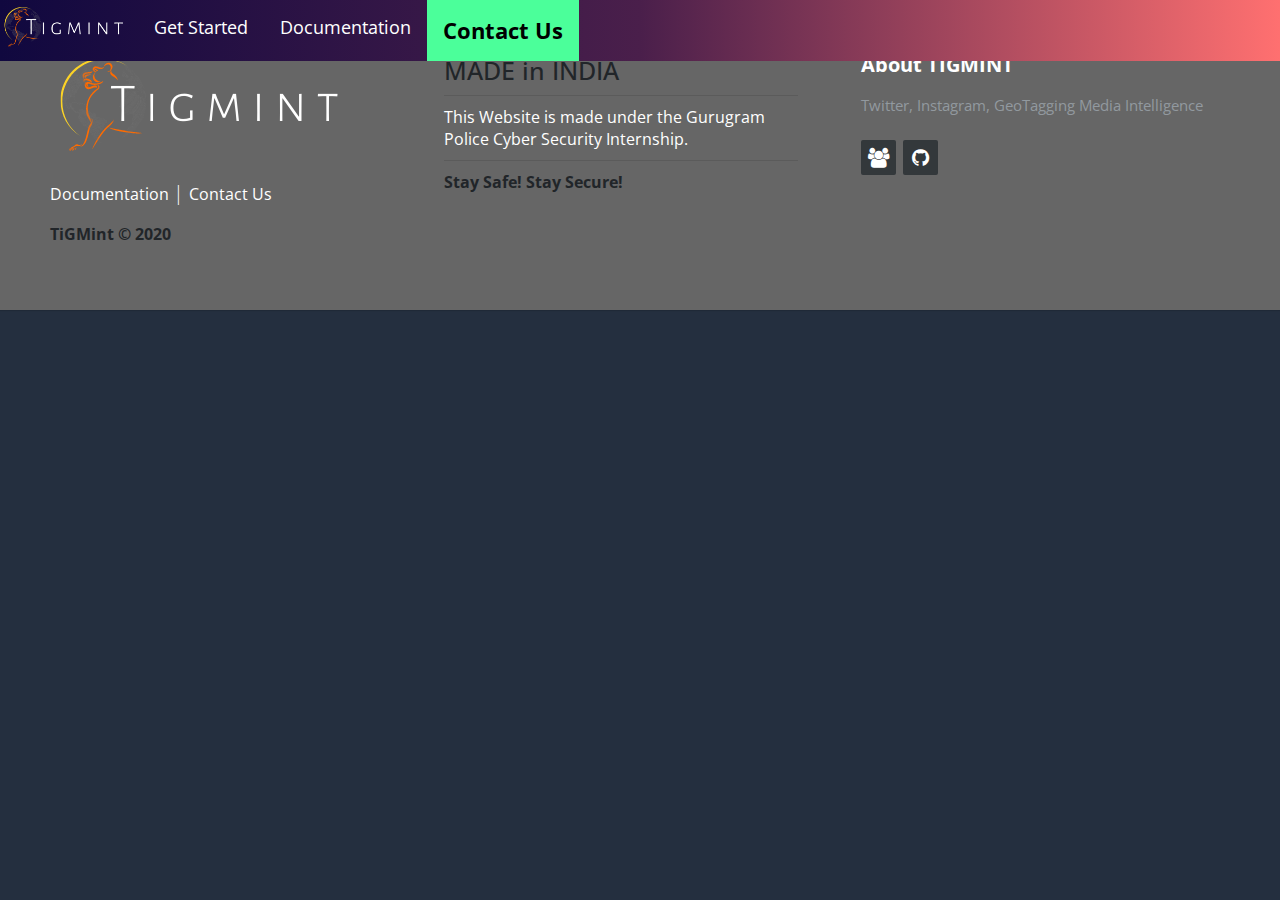
==== contact.html @ 7068c43c "phase 2" ====
<!DOCTYPE html>
<html lang="en">
  <head>
    <meta charset="UTF-8" />
    <meta name="viewport" content="width=device-width, initial-scale=1.0" />
    <title>TiGMint</title>

    <!-- Bootstrap -->
    <link
      rel="stylesheet"
      href="https://maxcdn.bootstrapcdn.com/bootstrap/3.4.1/css/bootstrap.min.css"
    />
    <link
      rel="stylesheet"
      href="https://netdna.bootstrapcdn.com/bootstrap/3.1.1/css/bootstrap.min.css"
    />
    <link
      rel="stylesheet"
      href="https://maxcdn.bootstrapcdn.com/bootstrap/4.5.0/css/bootstrap.min.css"
    />

    <!-- Css Files -->
    <link rel="stylesheet" href="./css/backgrounds.css" />
    <link rel="stylesheet" href="./css/bootstrap-style.css" />
    <link rel="stylesheet" href="./css/footer.css" />
    <link rel="stylesheet" href="./css/preloader.css" />
    <link
      rel="stylesheet"
      href="https://cdnjs.cloudflare.com/ajax/libs/font-awesome/4.7.0/css/font-awesome.min.css"
    />

    <!-- fonts -->
    <link
      href="https://fonts.googleapis.com/css2?family=Libre+Baskerville:ital@1&family=Open+Sans&display=swap"
      rel="stylesheet"
    />
    <!-- font-family: 'Libre Baskerville', serif;
font-family: 'Open Sans', sans-serif; -->

    <!-- JS Files Imported here -->
    <script type="text/javascript" src="./js/nav.js"></script>
  </head>

  <body onload="wait()">
    <!-- HEADER -->
    <header>
      <div class="topnav" id="myTopnav">
        <img
          onclick="location.href='index.html'"
          class="logo-top"
          src="./img/tigmint_logo.png"
        />
        <a href="index.html">Get Started</a>
        <a href="documentation.html">Documentation</a>
        <a href="contact.html" class="active">Contact Us</a>
        <a href="javascript:void(0);" class="icon" onclick="navRes()">
          <i class="fa fa-bars"></i>
        </a>
      </div>
    </header>
    <!-- HEADER ends here -->

    <!--  Footer here -->
    <footer class="footer-distributed">
      <div class="footer-left">
        <img src="./img/footer-logo.png" />
        <p class="footer-links">
          <a href="./documentation.html" class="link-1">Documentation</a>
          <a href="./contact.html">Contact Us</a>
        </p>
        <p>TiGMint © 2020</p>
      </div>

      <div class="footer-center">
        <h1>MADE in INDIA</h1>
        <hr />
        <p>
          This Website is made under the Gurugram Police Cyber Security
          Internship.
        </p>
        <hr />
        Stay Safe! Stay Secure!
      </div>

      <div class="footer-right">
        <p class="footer-company-about">
          <span>About TIGMINT</span>
          Twitter, Instagram, GeoTagging Media Intelligence
        </p>

        <div class="footer-icons">
          <a target="_blank" href="./contact.html"
            ><i class="fa fa-group"></i
          ></a>
          <a target="_blank" href="https://github.com/Yajassardana/TIGMINT"
            ><i class="fa fa-github"></i
          ></a>
        </div>
      </div>
    </footer>

    <!-- loader -->
    <div id="waiting" class="loader-wrapper">
      <!-- Loading square for squar.red network -->
      <span class="loader"><span class="loader-inner"></span></span>
    </div>

    <script>
      // $(window).on("load", function(){
      //   $(".loader-wrapper").fadeOut("slow");
      // });
      var preloader = document.getElementById('waiting');
      function wait() {
        preloader.style.display = 'none';
      }
    </script>
  </body>
</html>
---- css/backgrounds.css ----
* {
  margin: 0;
  padding: 0;
}
#loading {
  position: fixed;
  width: 100%;
  height: 100vh;
  background: #f1f2f3 url(https://loading.io/asset/389368) no-repeat center;
  z-index: 100000;
}

.header,
.footer,
h1,
h2,
h3,
h4,
h5,
h6 {
  font-family: 'Open Sans', sans-serif;
}

.logo-top {
  width: 10%;
  float: left;
  margin-right: 10px;
}

.main {
  margin-top: 45px;
}

.bg-1 {
  height: fit-content;
  padding: 20px;
  padding-bottom: 30px;
}
/* -------------------------------------   NAVIGATION -------------------------------- */

.topnav {
  background: linear-gradient(90deg, #10083f, #4a1f4b, #ff7070);
  overflow: hidden;
  position: fixed; /* Set the navbar to fixed position */
  top: 0; /* Position the navbar at the top of the page */
  width: 100%; /* Full width */
}

/* Style the links inside the navigation bar */
.topnav a {
  float: left;
  display: block;
  color: #ffffff;
  text-align: center;
  padding: 14px 16px;
  text-decoration: none;
  font-size: 18px;
}

/* Change the color of links on hover */
.topnav a:hover {
  background-color: #ddd;
  color: black;
}

/* Add an active class to highlight the current page */
.topnav a.active {
  background-color: #4bff9a;
  color: black;
  font-size: 22px;
  font-weight: bold;
}

/* Hide the link that should open and close the topnav on small screens */
.topnav .icon {
  display: none;
}

/* NAVigation Responsivnesss */
/* When the screen is less than 600 pixels wide, hide all links, except for the first one ("Home"). Show the link that contains should open and close the topnav (.icon) */
@media screen and (max-width: 600px) {
  .topnav a:not(:first-child) {
    display: none;
  }
  .topnav a.icon {
    float: right;
    display: block;
    font-size: 28px;
  }
  .logo-top {
    width: 50%;
  }
}

/* The "responsive" class is added to the topnav with JavaScript when the user clicks on the icon. This class makes the topnav look good on small screens (display the links vertically instead of horizontally) */
@media screen and (max-width: 600px) {
  .topnav.responsive {
    position: relative;
  }
  .topnav.responsive a.icon {
    position: absolute;
    right: 0;
    top: 0;
  }
  .topnav.responsive a {
    float: none;
    display: table-caption;
    text-align: center;
  }
}
---- css/footer.css ----
@import url(
  https://fonts.googleapis.com/css?family=Open + Sans:400,
  500,
  300,
  700
);

* {
  font-family: Open Sans;
}

section {
  width: 100%;
  display: inline-block;
  background: #333;
  height: 50vh;
  text-align: center;
  font-size: 22px;
  font-weight: 700;
  text-decoration: underline;
}

.footer-distributed {
  background: #666;
  box-shadow: 0 1px 1px 0 rgba(0, 0, 0, 0.12);
  box-sizing: border-box;
  width: 100%;
  text-align: left;
  font: bold 16px sans-serif;
  padding: 55px 50px;
}

.footer-distributed .footer-left,
.footer-distributed .footer-center,
.footer-distributed .footer-right {
  display: inline-block;
  vertical-align: top;
}

/* Footer left */

.footer-distributed .footer-left {
  width: 33%;
}

/* The company logo */

.footer-distributed h3 {
  color: #ffffff;
  font: normal 36px 'Open Sans', cursive;
  margin: 0;
}

.footer-distributed h3 span {
  color: lightseagreen;
}

/* Footer links */

.footer-distributed .footer-links {
  color: #ffffff;
  margin: 20px 0 12px;
  padding: 0;
}

.footer-distributed .footer-links a {
  display: inline-block;
  line-height: 1.8;
  font-weight: 400;
  text-decoration: none;
  color: inherit;
}

.footer-distributed .footer-company-name {
  color: #222;
  font-size: 14px;
  font-weight: normal;
  margin: 0;
}

/* Footer Center */

.footer-distributed .footer-center {
  width: 30%;
  margin-right: 5%;
}

.footer-distributed .footer-center i {
  background-color: #33383b;
  color: #ffffff;
  font-size: 25px;
  width: 38px;
  height: 38px;
  border-radius: 50%;
  text-align: center;
  line-height: 42px;
  margin: 10px 15px;
  vertical-align: middle;
}

.footer-distributed .footer-center i.fa-envelope {
  font-size: 17px;
  line-height: 38px;
}

.footer-distributed .footer-center p {
  display: inline-block;
  color: #ffffff;
  font-weight: 400;
  vertical-align: middle;
  margin: 0;
}

.footer-distributed .footer-center p span {
  display: block;
  font-weight: normal;
  font-size: 14px;
  line-height: 2;
}

.footer-distributed .footer-center p a {
  color: lightseagreen;
  text-decoration: none;
}

.footer-distributed .footer-links a:before {
  content: '|';
  font-weight: 300;
  font-size: 20px;
  left: 0;
  color: #fff;
  display: inline-block;
  padding-right: 5px;
}

.footer-distributed .footer-links .link-1:before {
  content: none;
}

/* Footer Right */

.footer-distributed .footer-right {
  width: 30%;
}

.footer-distributed .footer-company-about {
  line-height: 20px;
  color: #92999f;
  font-size: 15px;
  font-weight: normal;
  margin: 0;
}

.footer-distributed .footer-company-about span {
  display: block;
  color: #ffffff;
  font-size: 20px;
  font-weight: bold;
  margin-bottom: 20px;
}

.footer-distributed .footer-icons {
  margin-top: 25px;
}

.footer-distributed .footer-icons a {
  display: inline-block;
  width: 35px;
  height: 35px;
  cursor: pointer;
  background-color: #33383b;
  border-radius: 2px;

  font-size: 20px;
  color: #ffffff;
  text-align: center;
  line-height: 35px;

  margin-right: 3px;
  margin-bottom: 5px;
}


@media (max-width: 880px) {
  .footer-distributed {
    font: bold 14px sans-serif;
  }

  .footer-distributed .footer-left,
  .footer-distributed .footer-center,
  .footer-distributed .footer-right {
    display: block;
    width: 100%;
    margin-bottom: 40px;
    text-align: center;
  }

  .footer-distributed .footer-center i {
    margin-left: 0;
  }
}
---- css/preloader.css ----
body,
html {
  height: 100%;
  text-align: center;
}

body {
  background-color: #242f3f;
}

.loader {
  display: inline-block;
  width: 100px;
  height: 100px;
  position: relative;
  border: 4px solid #fff;
  animation: loader 2s infinite ease;
}

.loader-wrapper {
  width: 100%;
  height: 100%;
  position: fixed;
  top: 0;
  left: 0;
  background-color: #002042;
  display: flex;
  justify-content: center;
  align-items: center;
}

.loader-inner {
  vertical-align: top;
  display: inline-block;
  width: 100%;
  background-color: #fff;
  animation: loader-inner 2s infinite ease-in;
}

@keyframes loader {
  0% {
    transform: rotate(0deg);
  }

  25% {
    transform: rotate(180deg);
  }

  50% {
    transform: rotate(180deg);
  }

  75% {
    transform: rotate(360deg);
  }

  100% {
    transform: rotate(360deg);
  }
}

@keyframes loader-inner {
  0% {
    height: 0%;
  }

  25% {
    height: 0%;
  }

  50% {
    height: 100%;
  }

  75% {
    height: 100%;
  }

  100% {
    height: 0%;
  }
}
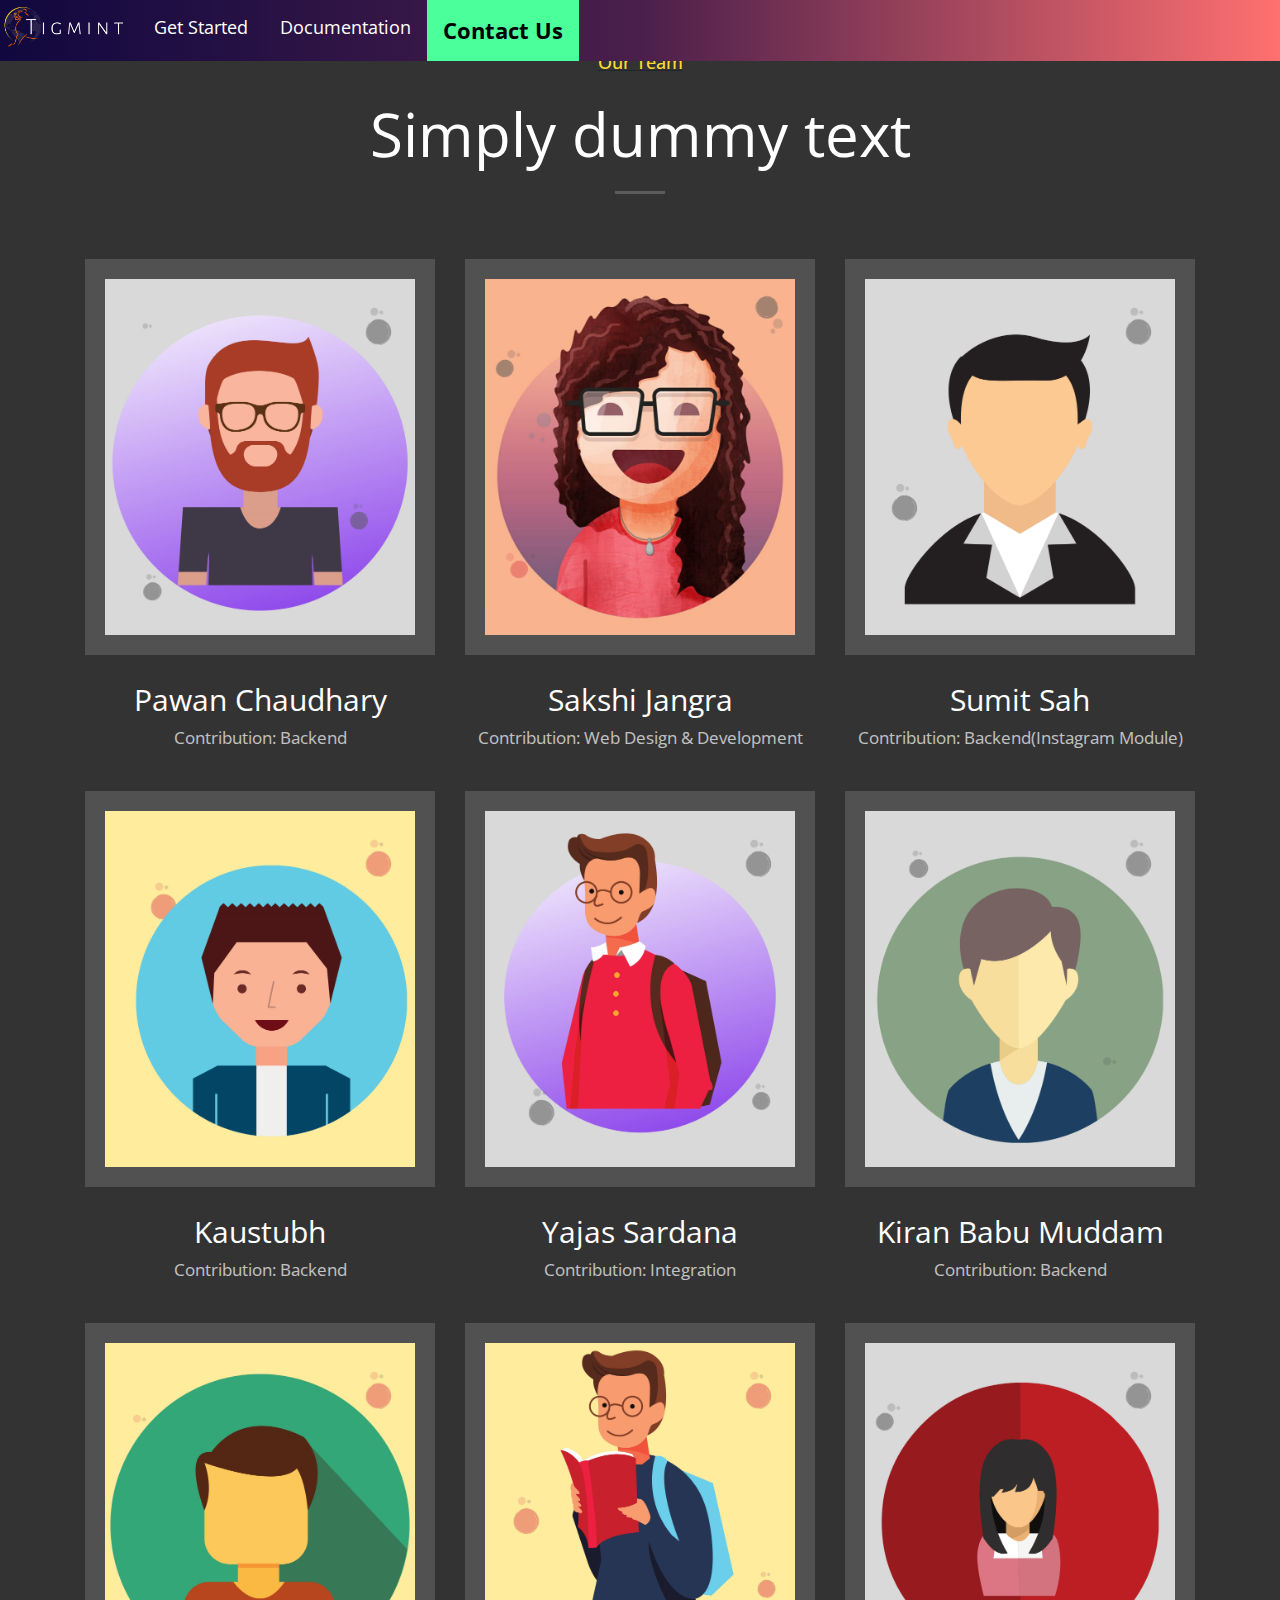
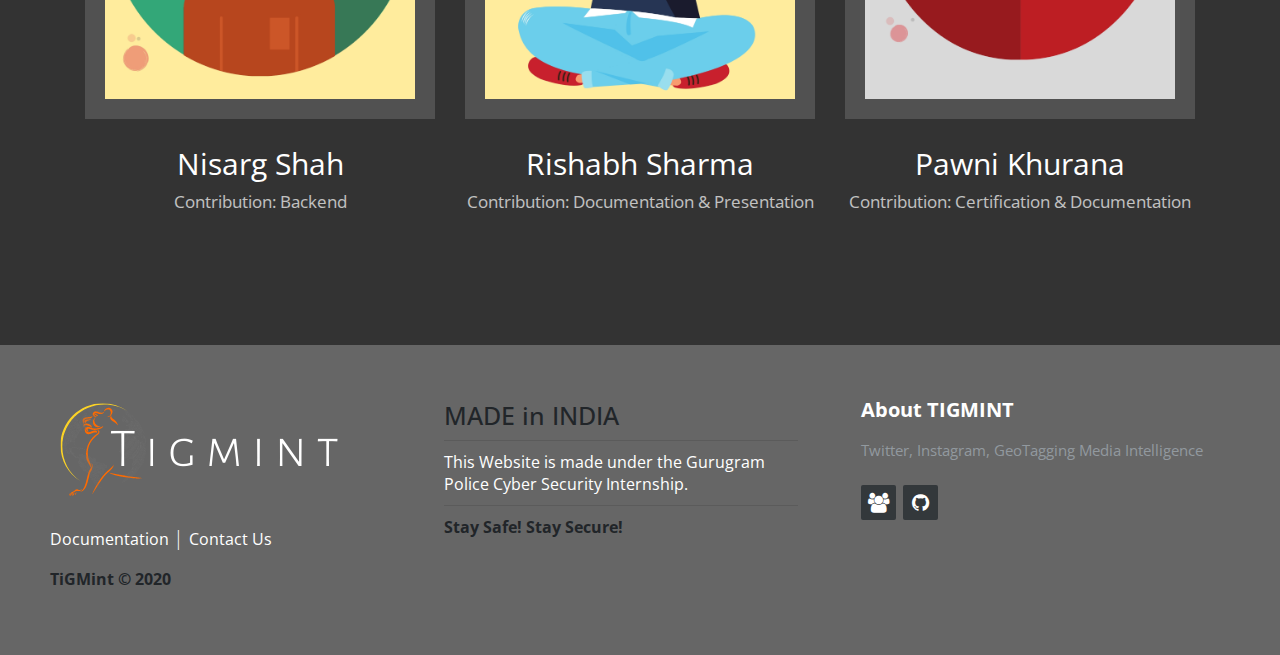
==== commit 418d31d4: "Contact Us cpmpleted" ====
--- a/contact.html
+++ b/contact.html
@@ -5,9 +5,23 @@
     <meta name="viewport" content="width=device-width, initial-scale=1.0" />
     <title>TiGMint</title>
 
+    <!-- CSS  -->
+    <link rel="stylesheet" href="./css/contact.css" />
+
+    <!-- favicon -->
+    <link rel="icon" type="image/png" href="./img/favicon2.png" />
+
     <!-- Bootstrap -->
     <link
       rel="stylesheet"
+      href="https://cdnjs.cloudflare.com/ajax/libs/font-awesome/4.7.0/css/font-awesome.min.css"
+    />
+    <link
+      rel="stylesheet"
+      href="https://cdnjs.cloudflare.com/ajax/libs/font-awesome/4.7.0/css/font-awesome.min.css"
+    />
+    <link
+      rel="stylesheet"
       href="https://maxcdn.bootstrapcdn.com/bootstrap/3.4.1/css/bootstrap.min.css"
     />
     <link
@@ -18,7 +32,30 @@
       rel="stylesheet"
       href="https://maxcdn.bootstrapcdn.com/bootstrap/4.5.0/css/bootstrap.min.css"
     />
-
+    <link
+      rel="stylesheet"
+      href="https://maxcdn.bootstrapcdn.com/bootstrap/4.5.0/css/bootstrap.min.css"
+    />
+    <link
+      rel="stylesheet"
+      href="https://maxcdn.bootstrapcdn.com/bootstrap/3.4.1/css/bootstrap.min.css"
+    />
+    <link
+      rel="stylesheet"
+      href="https://netdna.bootstrapcdn.com/bootstrap/3.1.1/css/bootstrap.min.css"
+    />
+    <link
+      rel="stylesheet"
+      href="https://maxcdn.bootstrapcdn.com/bootstrap/4.5.0/css/bootstrap.min.css"
+    />
+    <link
+      rel="stylesheet"
+      href="https://maxcdn.bootstrapcdn.com/bootstrap/4.5.0/css/bootstrap.min.css"
+    />
+
+    <script src="https://ajax.googleapis.com/ajax/libs/jquery/3.5.1/jquery.min.js"></script>
+    <script src="https://cdnjs.cloudflare.com/ajax/libs/popper.js/1.16.0/umd/popper.min.js"></script>
+    <script src="https://maxcdn.bootstrapcdn.com/bootstrap/4.5.0/js/bootstrap.min.js"></script>
     <!-- Css Files -->
     <link rel="stylesheet" href="./css/backgrounds.css" />
     <link rel="stylesheet" href="./css/bootstrap-style.css" />
@@ -60,7 +97,558 @@
     </header>
     <!-- HEADER ends here -->
 
-    <!--  Footer here -->
+    <section
+      class="speakers-section"
+      style="background-image: url(https://i.ibb.co/92HJxz2/team-bg.jpg);"
+    >
+      <div class="parallax-scene parallax-scene-2 anim-icons">
+        <span
+          data-depth="0.40"
+          class="parallax-layer icon icon-circle-5"
+        ></span>
+        <span
+          data-depth="0.99"
+          class="parallax-layer icon icon-circle-5"
+        ></span>
+      </div>
+
+      <div class="container">
+        <div class="sec-title light text-center">
+          <span class="title">Our Team</span>
+          <h2>Simply dummy text</h2>
+        </div>
+
+        <div class="row">
+          <div class="speaker-block col-lg-4 col-md-6 col-sm-12 wow fadeInUp">
+            <div class="inner-box">
+              <div class="image-box">
+                <figure class="image">
+                  <img src="./img/avatar/4.jpg" alt="" />
+                  <div class="social-links">
+                    <ul>
+                      <li>
+                        <a
+                          target="_blank"
+                          href="https://www.linkedin.com/in/pawansohlot"
+                          ><i style="font-size: 24px;" class="fa"
+                            >&#xf08c;</i
+                          ></a
+                        >
+                      </li>
+                      <li>
+                        <a target="_blank" href="https://github.com/pawansohlot"
+                          ><i style="font-size: 24px;" class="fa"
+                            >&#xf09b;</i
+                          ></a
+                        >
+                      </li>
+                      <li>
+                        <a
+                          target="_blank"
+                          href="https://instagram.com/chaudharypawansohlot "
+                          ><i style="font-size: 24px;" class="fa"
+                            >&#xf16d;</i
+                          ></a
+                        >
+                      </li>
+                      <li>
+                        <a
+                          target="_blank"
+                          href="cyberprofessionalpawan@gmail.com"
+                          ><i style="font-size: 24px;" class="fa"
+                            >&#xf0d5;</i
+                          ></a
+                        >
+                      </li>
+                      <li>
+                        <a
+                          target="_blank"
+                          href="https://twitter.com/pawansohlot "
+                          ><i style="font-size: 24px;" class="fa"
+                            >&#xf099;</i
+                          ></a
+                        >
+                      </li>
+                    </ul>
+                  </div>
+                </figure>
+              </div>
+              <div class="caption-box">
+                <h4 class="name">Pawan Chaudhary</h4>
+                <span class="designation">Contribution: Backend</span>
+              </div>
+            </div>
+          </div>
+
+          <div class="speaker-block col-lg-4 col-md-6 col-sm-12 wow fadeInUp">
+            <div class="inner-box">
+              <div class="image-box">
+                <figure class="image">
+                  <img src="./img/avatar/1.jpg" alt="" />
+                  <div class="social-links">
+                    <ul>
+                      <li>
+                        <a
+                          target="_blank"
+                          href="https://www.linkedin.com/in/sakshi-jangra-37755b17b"
+                          ><i style="font-size: 24px;" class="fa"
+                            >&#xf08c;</i
+                          ></a
+                        >
+                      </li>
+                      <li>
+                        <a target="_blank" href="https://github.com/Sakshi-25"
+                          ><i style="font-size: 24px;" class="fa"
+                            >&#xf09b;</i
+                          ></a
+                        >
+                      </li>
+                      <li>
+                        <a
+                          target="_blank"
+                          href="https://www.instagram.com/sakshi_25k/"
+                          ><i style="font-size: 24px;" class="fa"
+                            >&#xf16d;</i
+                          ></a
+                        >
+                      </li>
+                      <li>
+                        <a target="_blank" href="sakshijangra111000@gmail.com"
+                          ><i style="font-size: 24px;" class="fa"
+                            >&#xf0d5;</i
+                          ></a
+                        >
+                      </li>
+                      <li>
+                        <a target="_blank" href="https://twitter.com/Sakshi2517"
+                          ><i style="font-size: 24px;" class="fa"
+                            >&#xf099;</i
+                          ></a
+                        >
+                      </li>
+                    </ul>
+                  </div>
+                </figure>
+              </div>
+              <div class="caption-box">
+                <h4 class="name">Sakshi Jangra</h4>
+                <span class="designation"
+                  >Contribution: Web Design & Development</span
+                >
+              </div>
+            </div>
+          </div>
+
+          <div class="speaker-block col-lg-4 col-md-6 col-sm-12 wow fadeInUp">
+            <div class="inner-box">
+              <div class="image-box">
+                <figure class="image">
+                  <img src="./img/avatar/6.jpg" alt="" />
+                  <div class="social-links">
+                    <ul>
+                      <li>
+                        <a
+                          target="_blank"
+                          href="https://www.linkedin.com/in/sumit-sah-4b577714a/"
+                          ><i style="font-size: 24px;" class="fa"
+                            >&#xf08c;</i
+                          ></a
+                        >
+                      </li>
+                      <li>
+                        <a target="_blank" href="https://github.com/Sumit-sah"
+                          ><i style="font-size: 24px;" class="fa"
+                            >&#xf09b;</i
+                          ></a
+                        >
+                      </li>
+                      <li>
+                        <a target="_blank" href="#"
+                          ><i style="font-size: 24px;" class="fa"
+                            >&#xf16d;</i
+                          ></a
+                        >
+                      </li>
+                      <li>
+                        <a target="_blank" href="sumitsah18@gmail.com    "
+                          ><i style="font-size: 24px;" class="fa"
+                            >&#xf0d5;</i
+                          ></a
+                        >
+                      </li>
+                      <li>
+                        <a target="_blank" href="#"
+                          ><i style="font-size: 24px;" class="fa"
+                            >&#xf099;</i
+                          ></a
+                        >
+                      </li>
+                    </ul>
+                  </div>
+                </figure>
+              </div>
+              <div class="caption-box">
+                <h4 class="name">Sumit Sah</h4>
+                <span class="designation"
+                  >Contribution: Backend(Instagram Module)</span
+                >
+              </div>
+            </div>
+          </div>
+
+          <div class="speaker-block col-lg-4 col-md-6 col-sm-12 wow fadeInUp">
+            <div class="inner-box">
+              <div class="image-box">
+                <figure class="image">
+                  <img src="./img/avatar/9.jpg" alt="" />
+                  <div class="social-links">
+                    <ul>
+                      <li>
+                        <a
+                          target="_blank"
+                          href="https://www.linkedin.com/in/kaustubh-sharma/"
+                          ><i style="font-size: 24px;" class="fa"
+                            >&#xf08c;</i
+                          ></a
+                        >
+                      </li>
+                      <li>
+                        <a target="_blank" href="https://github.com/kaustubhsh"
+                          ><i style="font-size: 24px;" class="fa"
+                            >&#xf09b;</i
+                          ></a
+                        >
+                      </li>
+                      <li>
+                        <a
+                          target="_blank"
+                          href="https://www.instagram.com/_kaustubhsh/"
+                          ><i style="font-size: 24px;" class="fa"
+                            >&#xf16d;</i
+                          ></a
+                        >
+                      </li>
+                      <li>
+                        <a target="_blank" href="kaustubhsharma97@gmail.com"
+                          ><i style="font-size: 24px;" class="fa"
+                            >&#xf0d5;</i
+                          ></a
+                        >
+                      </li>
+                      <li>
+                        <a
+                          target="_blank"
+                          href="https://twitter.com/kaustubhsh_"
+                          ><i style="font-size: 24px;" class="fa"
+                            >&#xf099;</i
+                          ></a
+                        >
+                      </li>
+                    </ul>
+                  </div>
+                </figure>
+              </div>
+              <div class="caption-box">
+                <h4 class="name">Kaustubh</h4>
+                <span class="designation">Contribution: Backend</span>
+              </div>
+            </div>
+          </div>
+
+          <div class="speaker-block col-lg-4 col-md-6 col-sm-12 wow fadeInUp">
+            <div class="inner-box">
+              <div class="image-box">
+                <figure class="image">
+                  <img src="./img/avatar/3.jpg" alt="" />
+                  <div class="social-links">
+                    <ul>
+                      <li>
+                        <a target="_blank" href="linkedin.com/in/yajas-sardana"
+                          ><i style="font-size: 24px;" class="fa"
+                            >&#xf08c;</i
+                          ></a
+                        >
+                      </li>
+                      <li>
+                        <a
+                          target="_blank"
+                          href="https://github.com/Yajassardana"
+                          ><i style="font-size: 24px;" class="fa"
+                            >&#xf09b;</i
+                          ></a
+                        >
+                      </li>
+                      <li>
+                        <a target="_blank" href="#"
+                          ><i style="font-size: 24px;" class="fa"
+                            >&#xf16d;</i
+                          ></a
+                        >
+                      </li>
+                      <li>
+                        <a target="_blank" href="yajassardana@gmail.com"
+                          ><i style="font-size: 24px;" class="fa"
+                            >&#xf0d5;</i
+                          ></a
+                        >
+                      </li>
+                      <li>
+                        <a target="_blank" href="#"
+                          ><i style="font-size: 24px;" class="fa"
+                            >&#xf099;</i
+                          ></a
+                        >
+                      </li>
+                    </ul>
+                  </div>
+                </figure>
+              </div>
+              <div class="caption-box">
+                <h4 class="name">Yajas Sardana</h4>
+                <span class="designation">Contribution: Integration</span>
+              </div>
+            </div>
+          </div>
+
+          <div class="speaker-block col-lg-4 col-md-6 col-sm-12 wow fadeInUp">
+            <div class="inner-box">
+              <div class="image-box">
+                <figure class="image">
+                  <img src="./img/avatar/5.jpg" alt="" />
+                  <div class="social-links">
+                    <ul>
+                      <li>
+                        <a
+                          target="_blank"
+                          href="https://in.linkedin.com/in/kiranbabumuddam"
+                          ><i style="font-size: 24px;" class="fa"
+                            >&#xf08c;</i
+                          ></a
+                        >
+                      </li>
+                      <li>
+                        <a
+                          target="_blank"
+                          href="https://github.com/kiranbabumuddam/"
+                          ><i style="font-size: 24px;" class="fa"
+                            >&#xf09b;</i
+                          ></a
+                        >
+                      </li>
+                      <li>
+                        <a
+                          target="_blank"
+                          href="https://www.instagram.com/kiranbabu_muddam/"
+                          ><i style="font-size: 24px;" class="fa"
+                            >&#xf16d;</i
+                          ></a
+                        >
+                      </li>
+                      <li>
+                        <a target="_blank" href="kiraniiitn@gmail.com"
+                          ><i style="font-size: 24px;" class="fa"
+                            >&#xf0d5;</i
+                          ></a
+                        >
+                      </li>
+                      <li>
+                        <a
+                          target="_blank"
+                          href="https://twitter.com/kiranbabumuddam"
+                          ><i style="font-size: 24px;" class="fa"
+                            >&#xf099;</i
+                          ></a
+                        >
+                      </li>
+                    </ul>
+                  </div>
+                </figure>
+              </div>
+              <div class="caption-box">
+                <h4 class="name">Kiran Babu Muddam</h4>
+                <span class="designation">Contribution: Backend</span>
+              </div>
+            </div>
+          </div>
+
+          <div class="speaker-block col-lg-4 col-md-6 col-sm-12 wow fadeInUp">
+            <div class="inner-box">
+              <div class="image-box">
+                <figure class="image">
+                  <img src="./img/avatar/8.jpg" alt="" />
+                  <div class="social-links">
+                    <ul>
+                      <li>
+                        <a
+                          target="_blank"
+                          href=" https://www.linkedin.com/in/nisarg-shah-b177b516b/"
+                          ><i style="font-size: 24px;" class="fa"
+                            >&#xf08c;</i
+                          ></a
+                        >
+                      </li>
+                      <li>
+                        <a target="_blank" href="https://github.com/niSarg1910"
+                          ><i style="font-size: 24px;" class="fa"
+                            >&#xf09b;</i
+                          ></a
+                        >
+                      </li>
+                      <li>
+                        <a
+                          target="_blank"
+                          href="https://www.instagram.com/nisarg1910/"
+                          ><i style="font-size: 24px;" class="fa"
+                            >&#xf16d;</i
+                          ></a
+                        >
+                      </li>
+                      <li>
+                        <a target="_blank" href="shahnisharg1910@gmail.com"
+                          ><i style="font-size: 24px;" class="fa"
+                            >&#xf0d5;</i
+                          ></a
+                        >
+                      </li>
+                      <li>
+                        <a target="_blank" href="#"
+                          ><i style="font-size: 24px;" class="fa"
+                            >&#xf099;</i
+                          ></a
+                        >
+                      </li>
+                    </ul>
+                  </div>
+                </figure>
+              </div>
+              <div class="caption-box">
+                <h4 class="name">Nisarg Shah</h4>
+                <span class="designation">Contribution: Backend</span>
+              </div>
+            </div>
+          </div>
+
+          <div class="speaker-block col-lg-4 col-md-6 col-sm-12 wow fadeInUp">
+            <div class="inner-box">
+              <div class="image-box">
+                <figure class="image">
+                  <img src="./img/avatar/10.jpg" alt="" />
+                  <div class="social-links">
+                    <ul>
+                      <li>
+                        <a target="_blank" href="#"
+                          ><i style="font-size: 24px;" class="fa"
+                            >&#xf08c;</i
+                          ></a
+                        >
+                      </li>
+                      <li>
+                        <a
+                          target="_blank"
+                          href="https://github.com/Rishabh-2802  "
+                          ><i style="font-size: 24px;" class="fa"
+                            >&#xf09b;</i
+                          ></a
+                        >
+                      </li>
+                      <li>
+                        <a target="_blank" href=""
+                          ><i style="font-size: 24px;" class="fa"
+                            >&#xf16d;</i
+                          ></a
+                        >
+                      </li>
+                      <li>
+                        <a target="_blank" href="rishabhsharmafeb2005@gmail.com"
+                          ><i style="font-size: 24px;" class="fa"
+                            >&#xf0d5;</i
+                          ></a
+                        >
+                      </li>
+                      <li>
+                        <a target="_blank" href="#"
+                          ><i style="font-size: 24px;" class="fa"
+                            >&#xf099;</i
+                          ></a
+                        >
+                      </li>
+                    </ul>
+                  </div>
+                </figure>
+              </div>
+              <div class="caption-box">
+                <h4 class="name">Rishabh Sharma</h4>
+                <span class="designation"
+                  >Contribution: Documentation & Presentation</span
+                >
+              </div>
+            </div>
+          </div>
+
+          <div class="speaker-block col-lg-4 col-md-6 col-sm-12 wow fadeInUp">
+            <div class="inner-box">
+              <div class="image-box">
+                <figure class="image">
+                  <img src="./img/avatar/2.jpg" alt="" />
+                  <div class="social-links">
+                    <ul>
+                      <li>
+                        <a
+                          target="_blank"
+                          href="www.linkedin.com/in/pawnikhurana"
+                          ><i style="font-size: 24px;" class="fa"
+                            >&#xf08c;</i
+                          ></a
+                        >
+                      </li>
+                      <li>
+                        <a target="_blank" href="#"
+                          ><i style="font-size: 24px;" class="fa"
+                            >&#xf09b;</i
+                          ></a
+                        >
+                      </li>
+                      <li>
+                        <a
+                          target="_blank"
+                          href="https://www.instagram.com/pawnikhurana/"
+                          ><i style="font-size: 24px;" class="fa"
+                            >&#xf16d;</i
+                          ></a
+                        >
+                      </li>
+                      <li>
+                        <a target="_blank" href="pawnikhurana01@gmail.com"
+                          ><i style="font-size: 24px;" class="fa"
+                            >&#xf0d5;</i
+                          ></a
+                        >
+                      </li>
+                      <li>
+                        <a target="_blank" href="#"
+                          ><i style="font-size: 24px;" class="fa"
+                            >&#xf099;</i
+                          ></a
+                        >
+                      </li>
+                    </ul>
+                  </div>
+                </figure>
+              </div>
+              <div class="caption-box">
+                <h4 class="name">Pawni Khurana</h4>
+                <span class="designation"
+                  >Contribution: Certification & Documentation</span
+                >
+              </div>
+            </div>
+          </div>
+
+          <!-- contacts ends -->
+        </div>
+      </div>
+    </section>
+    <!-- Footer here -->
     <footer class="footer-distributed">
       <div class="footer-left">
         <img src="./img/footer-logo.png" />
@@ -106,12 +694,11 @@
     </div>
 
     <script>
-      // $(window).on("load", function(){
-      //   $(".loader-wrapper").fadeOut("slow");
-      // });
       var preloader = document.getElementById('waiting');
       function wait() {
-        preloader.style.display = 'none';
+        setTimeout(function () {
+          preloader.style.display = 'none';
+        }, 20);
       }
     </script>
   </body>
--- a/css/contact.css
+++ b/css/contact.css
@@ -0,0 +1,238 @@
+body {
+  margin-top: 50px;
+  width: 100%;
+  height: fit-content;
+  background-image: url(./img/Team\Group.png);
+  margin-top: 50px;
+  background-repeat: no-repeat;
+}
+h1 {
+  font-size: 60px;
+}
+.sec-title {
+  position: relative;
+  margin-bottom: 60px;
+}
+
+.sec-title .title {
+  position: relative;
+  display: block;
+  font-size: 18px;
+  line-height: 24px;
+  color: #fdda33;
+  font-weight: 500;
+  margin-bottom: 30px;
+}
+
+.sec-title h2 {
+  position: relative;
+  display: inline-block;
+  font-size: 60px;
+  line-height: 1em;
+  color: #212639;
+  font-weight: 400;
+  padding-bottom: 30px;
+  z-index: 2;
+}
+
+.sec-title.active h2:before {
+  -webkit-transform: scale(1);
+  -moz-transform: scale(1);
+  -ms-transform: scale(1);
+  -o-transform: scale(1);
+  transform: scale(1);
+}
+
+.sec-title h2:after {
+  position: absolute;
+  left: 0;
+  bottom: 0px;
+  height: 3px;
+  width: 50px;
+  content: '';
+  background-color: #d1d2d6;
+}
+
+.sec-title.light h2 {
+  color: #ffffff;
+}
+
+.sec-title.light h2:after {
+  opacity: 0.2;
+  background-color: #ffffff;
+}
+
+.sec-title.text-center h2:before,
+.sec-title.text-center h2:after {
+  right: 0;
+  left: 0;
+  margin: 0 auto;
+}
+
+.sec-title.text-center h2:before {
+  opacity: 0.6;
+}
+
+.speakers-section {
+  position: relative;
+  background-repeat: no-repeat;
+  background-position: center;
+  background-size: cover;
+  padding: 50px 0 90px;
+  height: fit-content;
+}
+
+.speaker-block {
+  position: relative;
+  margin-bottom: 40px;
+}
+
+.speaker-block .inner-box {
+  position: relative;
+}
+
+.speaker-block .image-box {
+  position: relative;
+  padding: 20px;
+  background-color: rgba(255, 255, 255, 0.15);
+  overflow: hidden;
+}
+
+.speaker-block .image-box .image:after,
+.speaker-block .image-box:before {
+  position: absolute;
+  left: 0;
+  top: 0;
+  height: 0;
+  width: 100%;
+  background-color: #ffffff;
+  content: '';
+  -webkit-transition: all 700ms ease;
+  -moz-transition: all 700ms ease;
+  -ms-transition: all 700ms ease;
+  -o-transition: all 700ms ease;
+  transition: all 700ms ease;
+}
+
+.speaker-block .inner-box:hover .image-box .image:after,
+.speaker-block .inner-box:hover .image-box:before {
+  height: 100%;
+}
+
+.speaker-block .image-box .image:after {
+  opacity: 0.4;
+  z-index: 1;
+  top: auto;
+  bottom: 0;
+  background-color: #4a34a5;
+}
+
+.speaker-block .image-box .image {
+  position: relative;
+  margin-bottom: 0;
+  z-index: 1;
+  overflow: hidden;
+}
+
+.speaker-block .image-box .image img {
+  display: block;
+  width: 100%;
+  height: auto;
+}
+
+.speaker-block .social-links {
+  position: absolute;
+  left: 0;
+  bottom: -140px;
+  padding: 20px;
+  width: 100%;
+  z-index: 9;
+  -webkit-transition: all 700ms ease;
+  -moz-transition: all 700ms ease;
+  -ms-transition: all 700ms ease;
+  -o-transition: all 700ms ease;
+  transition: all 700ms ease;
+}
+
+.speaker-block .social-links ul {
+  position: relative;
+  padding: 30px 20px;
+  text-align: center;
+  background-color: rgba(253, 218, 51, 0.85);
+}
+
+.speaker-block .social-links li {
+  position: relative;
+  display: inline-block;
+  margin: 0 9px;
+}
+
+.speaker-block .social-links li a {
+  position: relative;
+  display: block;
+  font-size: 18px;
+  line-height: 30px;
+  font-weight: 400;
+  color: #ffffff;
+  -webkit-transition: all 300ms ease;
+  -moz-transition: all 300ms ease;
+  -ms-transition: all 300ms ease;
+  -o-transition: all 300ms ease;
+  transition: all 300ms ease;
+}
+
+.speaker-block .social-links li a:hover {
+  color: #fac201;
+}
+
+.speaker-block .inner-box:hover .social-links {
+  bottom: 0;
+}
+
+.speaker-block .caption-box {
+  position: relative;
+  padding-top: 30px;
+}
+
+.speaker-block .caption-box .name {
+  position: relative;
+  display: block;
+  font-size: 30px;
+  line-height: 1em;
+  color: #ffffff;
+  font-weight: 400;
+  margin-bottom: 10px;
+}
+
+.speaker-block .caption-box .name a {
+  color: #ffffff;
+  display: inline-block;
+  -webkit-transition: all 300ms ease;
+  -moz-transition: all 300ms ease;
+  -ms-transition: all 300ms ease;
+  -o-transition: all 300ms ease;
+  transition: all 300ms ease;
+}
+
+.speaker-block .caption-box .name a:hover {
+  color: #fdda33;
+}
+
+.speaker-block .caption-box .designation {
+  position: relative;
+  display: block;
+  font-size: 17px;
+  line-height: 26px;
+  color: #ffffff;
+  font-weight: 400;
+  opacity: 0.7;
+}
+ul {
+  margin: 0;
+  padding: 0;
+  list-style: none;
+}
+img {
+  max-width: 100%;
+  height: auto;
+}
--- a/css/backgrounds.css
+++ b/css/backgrounds.css
@@ -1,13 +1,6 @@
 * {
   margin: 0;
   padding: 0;
-}
-#loading {
-  position: fixed;
-  width: 100%;
-  height: 100vh;
-  background: #f1f2f3 url(https://loading.io/asset/389368) no-repeat center;
-  z-index: 100000;
 }
 
 .header,
@@ -44,6 +37,7 @@
   position: fixed; /* Set the navbar to fixed position */
   top: 0; /* Position the navbar at the top of the page */
   width: 100%; /* Full width */
+  z-index: 100;
 }
 
 /* Style the links inside the navigation bar */
@@ -108,3 +102,105 @@
     text-align: center;
   }
 }
+
+/* Search bar */
+#sample {
+  border: 5px solid #00acee;
+  width: 80%;
+  margin-left: 10%;
+}
+#sample h2 {
+  text-align: center;
+}
+#sample p {
+  text-align: center;
+  padding: 0.4em 3em 0em;
+  color: #000000;
+}
+#my-form {
+  box-sizing: border-box;
+  margin: 0 auto;
+  padding-left: 6em;
+  text-align: left;
+  width: 70%;
+  color: #009966;
+}
+#my-form label {
+  color: #000000;
+}
+#my-form .data-entry {
+  padding: 0.5em 8%;
+}
+#my-form textarea {
+  padding: 0.1em 8%;
+}
+#my-form p {
+  text-align: left;
+  margin: 0;
+  padding: 1em 0 0.1em;
+}
+#my-form select {
+  margin-bottom: 1em;
+  font-size: 95%;
+  padding: 0.1em 0.5em;
+}
+#my-form .button {
+  width: 85px;
+  height: 30px;
+  font-size: 140%;
+  background-color: #1eff81;
+  margin-left: 95%;
+  margin-bottom: 5%;
+  color: black;
+}
+#my-form .radio {
+  white-space: nowrap;
+  display: inline-block;
+  line-height: 2em;
+  margin: 0.1em 0;
+  font-size: 20px;
+}
+#my-form input[type='radio'] {
+  margin-right: 0.6em;
+}
+/* resize table for mobile */
+@media all and (min-width: 10px) and (max-width: 660px) {
+  #sample {
+    font-size: 90%;
+    border: 1px solid #666;
+    width: 99%;
+    text-align: center;
+    margin: auto !important;
+  }
+  #sample p {
+    margin: 0;
+    padding: 0 0.2em;
+  }
+  #my-form {
+    box-sizing: border-box;
+    width: 96%;
+    margin: 0;
+    padding: 1em 1.5em 1em 3.5em;
+    text-align: left !important;
+  }
+  #my-form p {
+    margin: 0;
+    padding: 0 0.2em;
+  }
+  #my-form .radio {
+    white-space: nowrap;
+    display: inline-block;
+    line-height: 1em;
+    margin-top: 0.2em;
+  }
+}
+
+/* ------------------ contact ---------  us --------- page----- css ------*/
+.team-profile {
+  border-radius: 2rem;
+}
+.pb-4,
+.py-4 {
+  padding-bottom: 1.5rem !important;
+  margin-top: 6%;
+}
